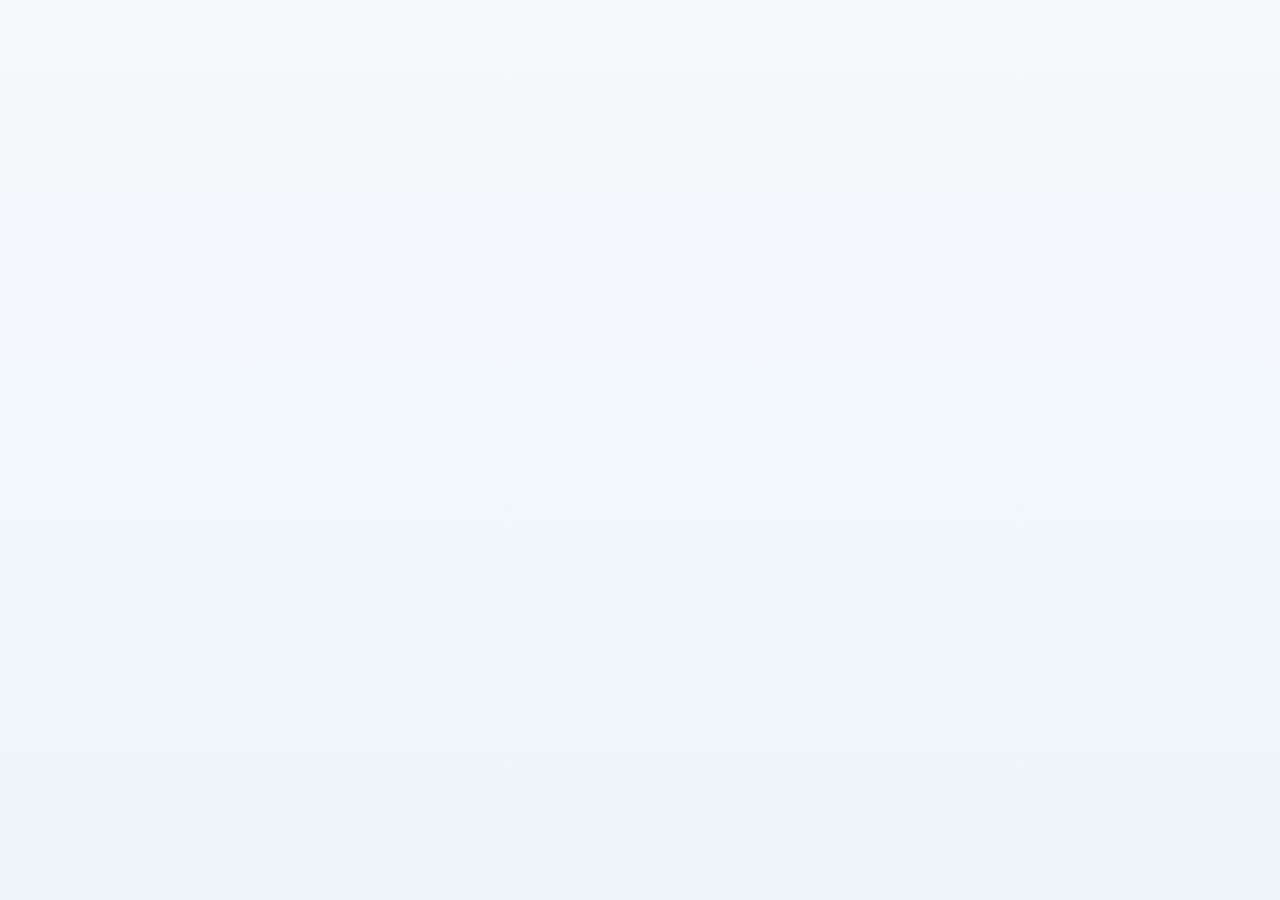
==== index.html @ 002656d1 "Create index.html" ====
<!doctype html>
<html lang="es">
<head>
<meta charset="utf-8" />
<meta name="viewport" content="width=device-width,initial-scale=1" />
<title>Malla Curricular Interactiva</title>
<style>
  :root{
    --bg:#f6f8fb;
    --card:#ffffff;
    --muted:#69707a;
    --accent:#7aa7c7;
    --accent-2:#a3d3e9;
    --success:#78c281;
    --danger:#f08b8b;
    --glass: rgba(255,255,255,0.6);
    --shadow: 0 6px 18px rgba(23,40,60,0.06);
    --radius:12px;
    font-family: "Inter", "Segoe UI", Roboto, Arial, sans-serif;
  }

  html,body{
    height:100%;
    margin:0;
    background: linear-gradient(180deg, var(--bg), #eef6fb 100%);
    color:#233;
  }

  header{
    padding:22px 28px;
    display:flex;
    gap:16px;
    align-items:center;
  }
  header h1{
    margin:0;
    font-size:20px;
    letter-spacing:0.2px;
    color:#123040;
  }
  header p{ margin:0; color:var(--muted); font-size:13px; }

  .controls{
    margin-left:auto;
    display:flex;
    gap:8px;
    align-items:center;
  }
  button.btn{
    background:var(--card);
    border:1px solid rgba(0,0,0,0.06);
    padding:8px 12px;
    border-radius:10px;
    cursor:pointer;
    box-shadow:var(--shadow);
    font-weight:600;
  }
  button.primary{
    background:linear-gradient(180deg,var(--accent),var(--accent-2));
    color:#063;
    border: none;
    box-shadow: 0 6px 20px rgba(122,167,199,0.16);
  }

  main{
    padding:16px 28px 48px 28px;
  }

  .grid{
    display:grid;
    grid-auto-flow:column;
    grid-auto-columns: minmax(230px, 1fr);
    gap:18px;
    align-items:start;
    overflow:auto;
    padding-bottom:24px;
  }

  .cycle{
    background: linear-gradient(180deg, rgba(255,255,255,0.8), var(--glass));
    border-radius:var(--radius);
    padding:14px;
    box-shadow:var(--shadow);
    min-width:230px;
  }
  .cycle h2{
    margin:0 0 10px 0;
    font-size:15px;
    color:#0e2b3a;
  }
  .cycle .subtitle{
    font-size:12px;
    color:var(--muted);
    margin-bottom:8px;
  }

  .course{
    background:var(--card);
    border-radius:10px;
    padding:10px;
    margin-bottom:10px;
    border:1px solid rgba(0,0,0,0.04);
    cursor:pointer;
    position:relative;
    transition: transform .12s ease, box-shadow .12s ease, opacity .12s ease;
  }
  .course:hover{ transform: translateY(-4px); box-shadow: 0 10px 22px rgba(16,40,60,0.06); }
  .course.approved{
    border:1px solid rgba(120,194,129,0.2);
    box-shadow: 0 8px 18px rgba(120,194,129,0.08);
    outline: 3px solid rgba(120,194,129,0.06);
  }

  .course .top{
    display:flex;
    justify-content:space-between;
    align-items:center;
  }
  .code{
    font-weight:700;
    font-size:13px;
    color:#0b3b4a;
  }
  .uv{
    font-weight:700;
    font-size:12px;
    color:var(--muted);
    background:rgba(11,59,74,0.04);
    padding:4px 7px;
    border-radius:8px;
  }

  .course .name{
    margin-top:8px;
    font-size:13px;
    color:#16323b;
  }
  .course .type{
    margin-top:6px;
    font-size:12px;
    color:var(--muted);
  }

  .overlay-block{
    position:absolute;
    inset:0;
    background: linear-gradient(180deg, rgba(255,255,255,0.6), rgba(255,255,255,0.8));
    border-radius:10px;
    display:flex;
    align-items:center;
    justify-content:center;
    gap:8px;
    font-size:12px;
    color:var(--muted);
    pointer-events:none;
  }

  /* tooltip */
  .tooltip{
    position:absolute;
    left:50%;
    transform:translateX(-50%);
    bottom:calc(100% + 8px);
    background:#0b2a33;
    color:white;
    padding:8px 10px;
    border-radius:8px;
    font-size:12px;
    white-space:nowrap;
    display:none;
    z-index:40;
    box-shadow: 0 8px 26px rgba(0,0,0,0.16);
  }
  .tooltip::after{
    content:"";
    position:absolute;
    left:50%;
    transform:translateX(-50%);
    top:100%;
    border-left:7px solid transparent;
    border-right:7px solid transparent;
    border-top:7px solid #0b2a33;
  }
  .course.blocked:hover .tooltip{ display:block; pointer-events:none; }

  .legend{
    display:flex;
    gap:12px;
    margin-top:10px;
    font-size:13px;
    color:var(--muted);
    align-items:center;
  }
  .leg-item{ display:flex; gap:8px; align-items:center; }
  .dot{ width:14px; height:14px; border-radius:6px; display:inline-block; }

  /* responsive */
  @media (max-width:900px){
    .grid{ grid-auto-columns:minmax(220px, 1fr); }
  }
  @media (max-width:640px){
    header{flex-direction:column; align-items:flex-start;
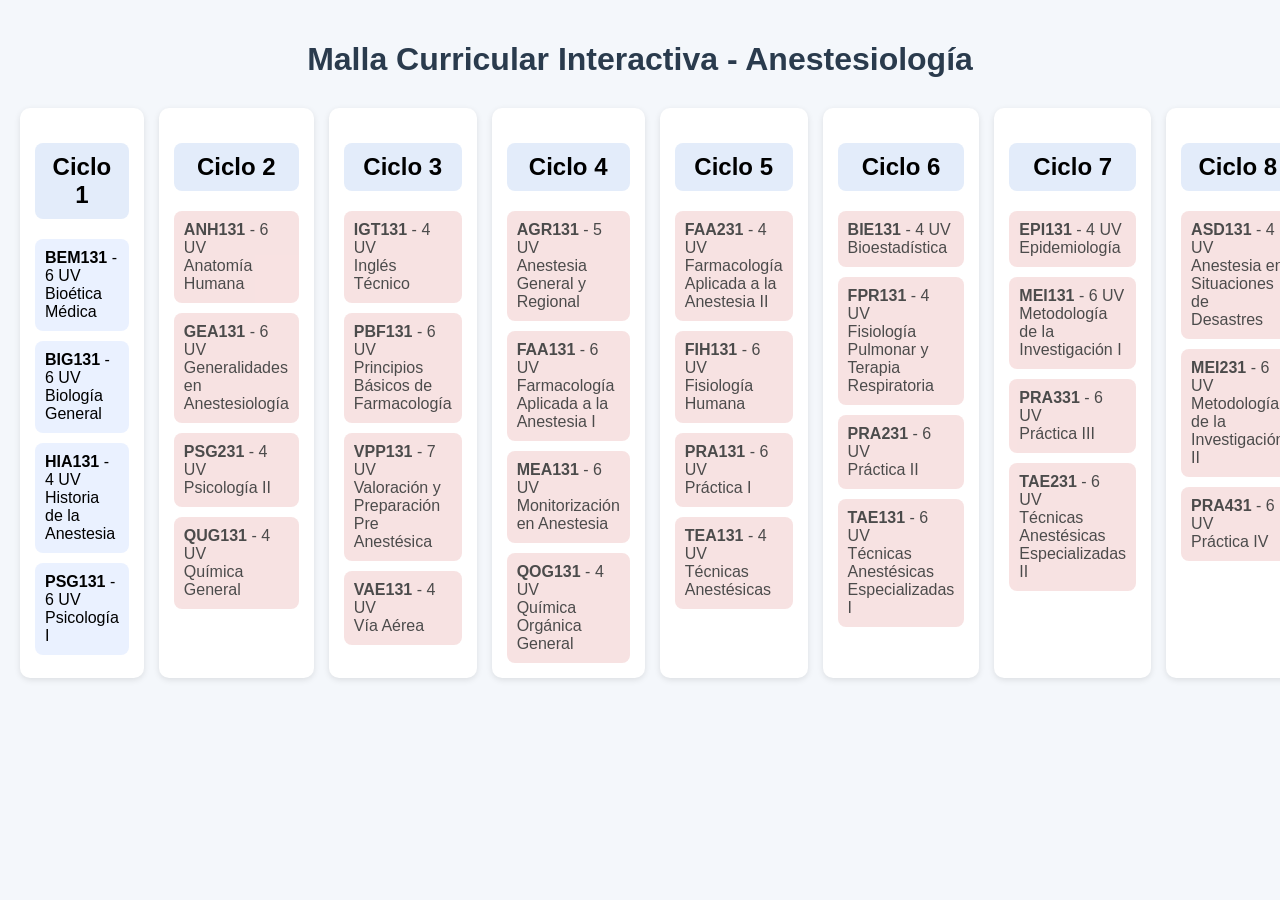
==== commit 235dbf27: "Update index.html" ====
--- a/index.html
+++ b/index.html
@@ -1,202 +1,200 @@
-<!doctype html>
+<!DOCTYPE html>
 <html lang="es">
 <head>
-<meta charset="utf-8" />
-<meta name="viewport" content="width=device-width,initial-scale=1" />
+<meta charset="UTF-8">
 <title>Malla Curricular Interactiva</title>
+
 <style>
-  :root{
-    --bg:#f6f8fb;
-    --card:#ffffff;
-    --muted:#69707a;
-    --accent:#7aa7c7;
-    --accent-2:#a3d3e9;
-    --success:#78c281;
-    --danger:#f08b8b;
-    --glass: rgba(255,255,255,0.6);
-    --shadow: 0 6px 18px rgba(23,40,60,0.06);
-    --radius:12px;
-    font-family: "Inter", "Segoe UI", Roboto, Arial, sans-serif;
-  }
-
-  html,body{
-    height:100%;
-    margin:0;
-    background: linear-gradient(180deg, var(--bg), #eef6fb 100%);
-    color:#233;
-  }
-
-  header{
-    padding:22px 28px;
-    display:flex;
-    gap:16px;
-    align-items:center;
-  }
-  header h1{
-    margin:0;
-    font-size:20px;
-    letter-spacing:0.2px;
-    color:#123040;
-  }
-  header p{ margin:0; color:var(--muted); font-size:13px; }
-
-  .controls{
-    margin-left:auto;
-    display:flex;
-    gap:8px;
-    align-items:center;
-  }
-  button.btn{
-    background:var(--card);
-    border:1px solid rgba(0,0,0,0.06);
-    padding:8px 12px;
-    border-radius:10px;
-    cursor:pointer;
-    box-shadow:var(--shadow);
-    font-weight:600;
-  }
-  button.primary{
-    background:linear-gradient(180deg,var(--accent),var(--accent-2));
-    color:#063;
-    border: none;
-    box-shadow: 0 6px 20px rgba(122,167,199,0.16);
-  }
-
-  main{
-    padding:16px 28px 48px 28px;
-  }
-
-  .grid{
-    display:grid;
-    grid-auto-flow:column;
-    grid-auto-columns: minmax(230px, 1fr);
-    gap:18px;
-    align-items:start;
-    overflow:auto;
-    padding-bottom:24px;
-  }
-
-  .cycle{
-    background: linear-gradient(180deg, rgba(255,255,255,0.8), var(--glass));
-    border-radius:var(--radius);
-    padding:14px;
-    box-shadow:var(--shadow);
-    min-width:230px;
-  }
-  .cycle h2{
-    margin:0 0 10px 0;
-    font-size:15px;
-    color:#0e2b3a;
-  }
-  .cycle .subtitle{
-    font-size:12px;
-    color:var(--muted);
-    margin-bottom:8px;
-  }
-
-  .course{
-    background:var(--card);
-    border-radius:10px;
-    padding:10px;
-    margin-bottom:10px;
-    border:1px solid rgba(0,0,0,0.04);
-    cursor:pointer;
-    position:relative;
-    transition: transform .12s ease, box-shadow .12s ease, opacity .12s ease;
-  }
-  .course:hover{ transform: translateY(-4px); box-shadow: 0 10px 22px rgba(16,40,60,0.06); }
-  .course.approved{
-    border:1px solid rgba(120,194,129,0.2);
-    box-shadow: 0 8px 18px rgba(120,194,129,0.08);
-    outline: 3px solid rgba(120,194,129,0.06);
-  }
-
-  .course .top{
-    display:flex;
-    justify-content:space-between;
-    align-items:center;
-  }
-  .code{
-    font-weight:700;
-    font-size:13px;
-    color:#0b3b4a;
-  }
-  .uv{
-    font-weight:700;
-    font-size:12px;
-    color:var(--muted);
-    background:rgba(11,59,74,0.04);
-    padding:4px 7px;
-    border-radius:8px;
-  }
-
-  .course .name{
-    margin-top:8px;
-    font-size:13px;
-    color:#16323b;
-  }
-  .course .type{
-    margin-top:6px;
-    font-size:12px;
-    color:var(--muted);
-  }
-
-  .overlay-block{
-    position:absolute;
-    inset:0;
-    background: linear-gradient(180deg, rgba(255,255,255,0.6), rgba(255,255,255,0.8));
-    border-radius:10px;
-    display:flex;
-    align-items:center;
-    justify-content:center;
-    gap:8px;
-    font-size:12px;
-    color:var(--muted);
-    pointer-events:none;
-  }
-
-  /* tooltip */
-  .tooltip{
-    position:absolute;
-    left:50%;
-    transform:translateX(-50%);
-    bottom:calc(100% + 8px);
-    background:#0b2a33;
-    color:white;
-    padding:8px 10px;
-    border-radius:8px;
-    font-size:12px;
-    white-space:nowrap;
-    display:none;
-    z-index:40;
-    box-shadow: 0 8px 26px rgba(0,0,0,0.16);
-  }
-  .tooltip::after{
-    content:"";
-    position:absolute;
-    left:50%;
-    transform:translateX(-50%);
-    top:100%;
-    border-left:7px solid transparent;
-    border-right:7px solid transparent;
-    border-top:7px solid #0b2a33;
-  }
-  .course.blocked:hover .tooltip{ display:block; pointer-events:none; }
-
-  .legend{
-    display:flex;
-    gap:12px;
-    margin-top:10px;
-    font-size:13px;
-    color:var(--muted);
-    align-items:center;
-  }
-  .leg-item{ display:flex; gap:8px; align-items:center; }
-  .dot{ width:14px; height:14px; border-radius:6px; display:inline-block; }
-
-  /* responsive */
-  @media (max-width:900px){
-    .grid{ grid-auto-columns:minmax(220px, 1fr); }
-  }
-  @media (max-width:640px){
-    header{flex-direction:column; align-items:flex-start;
+    body {
+        font-family: Arial, sans-serif;
+        background: #f4f7fb;
+        margin: 0;
+        padding: 20px;
+    }
+
+    h1 {
+        text-align: center;
+        margin-bottom: 30px;
+        color: #2a3b4d;
+    }
+
+    .grid {
+        display: grid;
+        grid-template-columns: repeat(10, 1fr);
+        gap: 15px;
+    }
+
+    .ciclo {
+        background: #ffffff;
+        padding: 15px;
+        border-radius: 10px;
+        box-shadow: 0 2px 6px rgba(0,0,0,0.1);
+    }
+
+    .ciclo h2 {
+        text-align: center;
+        background: #e3ecfa;
+        padding: 10px;
+        border-radius: 8px;
+    }
+
+    .materia {
+        background: #eaf1ff;
+        margin-top: 10px;
+        padding: 10px;
+        border-radius: 8px;
+        cursor: pointer;
+        transition: 0.3s;
+        position: relative;
+    }
+
+    .materia.aprobada {
+        background: #c8f7c5;
+        text-decoration: line-through;
+    }
+
+    .materia.bloqueada {
+        background: #f5d6d6;
+        cursor: not-allowed;
+        opacity: 0.7;
+    }
+
+    .tooltip {
+        visibility: hidden;
+        background: #333;
+        color: #fff;
+        padding: 6px;
+        border-radius: 5px;
+        font-size: 12px;
+        position: absolute;
+        top: -5px;
+        right: -5px;
+        z-index: 10;
+    }
+
+    .materia:hover .tooltip {
+        visibility: visible;
+    }
+</style>
+</head>
+
+<body>
+
+<h1>Malla Curricular Interactiva - Anestesiología</h1>
+
+<div class="grid" id="grid"></div>
+
+<script>
+const materias = {
+    // CICLO 1
+    "BEM131": { nombre: "Bioética Médica", uv: 6, ciclo: 1, req: [] },
+    "BIG131": { nombre: "Biología General", uv: 6, ciclo: 1, req: [] },
+    "HIA131": { nombre: "Historia de la Anestesia", uv: 4, ciclo: 1, req: [] },
+    "PSG131": { nombre: "Psicología I", uv: 6, ciclo: 1, req: [] },
+
+    // CICLO 2
+    "ANH131": { nombre: "Anatomía Humana", uv: 6, ciclo: 2, req: ["BIG131"] },
+    "GEA131": { nombre: "Generalidades en Anestesiología", uv: 6, ciclo: 2, req: ["HIA131"] },
+    "PSG231": { nombre: "Psicología II", uv: 4, ciclo: 2, req: ["PSG131"] },
+    "QUG131": { nombre: "Química General", uv: 4, ciclo: 2, req: ["BIG131"] },
+
+    // CICLO 3
+    "IGT131": { nombre: "Inglés Técnico", uv: 4, ciclo: 3, req: ["BEM131"] },
+    "PBF131": { nombre: "Principios Básicos de Farmacología", uv: 6, ciclo: 3, req: ["GEA131"] },
+    "VPP131": { nombre: "Valoración y Preparación Pre Anestésica", uv: 7, ciclo: 3, req: ["HIA131"] },
+    "VAE131": { nombre: "Vía Aérea", uv: 4, ciclo: 3, req: ["ANH131"] },
+
+    // CICLO 4
+    "AGR131": { nombre: "Anestesia General y Regional", uv: 5, ciclo: 4, req: ["VPP131"] },
+    "FAA131": { nombre: "Farmacología Aplicada a la Anestesia I", uv: 6, ciclo: 4, req: ["PBF131"] },
+    "MEA131": { nombre: "Monitorización en Anestesia", uv: 6, ciclo: 4, req: ["GEA131"] },
+    "QOG131": { nombre: "Química Orgánica General", uv: 4, ciclo: 4, req: ["QUG131"] },
+
+    // CICLO 5
+    "FAA231": { nombre: "Farmacología Aplicada a la Anestesia II", uv: 4, ciclo: 5, req: ["FAA131"] },
+    "FIH131": { nombre: "Fisiología Humana", uv: 6, ciclo: 5, req: ["FAA131"] },
+    "PRA131": { nombre: "Práctica I", uv: 6, ciclo: 5, req: ["AGR131"] },
+    "TEA131": { nombre: "Técnicas Anestésicas", uv: 4, ciclo: 5, req: ["AGR131"] },
+
+    // CICLO 6
+    "BIE131": { nombre: "Bioestadística", uv: 4, ciclo: 6, req: ["QUG131"] },
+    "FPR131": { nombre: "Fisiología Pulmonar y Terapia Respiratoria", uv: 4, ciclo: 6, req: ["FIH131"] },
+    "PRA231": { nombre: "Práctica II", uv: 6, ciclo: 6, req: ["PRA131"] },
+    "TAE131": { nombre: "Técnicas Anestésicas Especializadas I", uv: 6, ciclo: 6, req: ["TEA131"] },
+
+    // CICLO 7
+    "EPI131": { nombre: "Epidemiología", uv: 4, ciclo: 7, req: ["QOG131"] },
+    "MEI131": { nombre: "Metodología de la Investigación I", uv: 6, ciclo: 7, req: ["BEM131"] },
+    "PRA331": { nombre: "Práctica III", uv: 6, ciclo: 7, req: ["PRA231"] },
+    "TAE231": { nombre: "Técnicas Anestésicas Especializadas II", uv: 6, ciclo: 7, req: ["TAE131"] },
+
+    // CICLO 8
+    "ASD131": { nombre: "Anestesia en Situaciones de Desastres", uv: 4, ciclo: 8, req: ["TAE231"] },
+    "MEI231": { nombre: "Metodología de la Investigación II", uv: 6, ciclo: 8, req: ["MEI131"] },
+    "PRA431": { nombre: "Práctica IV", uv: 6, ciclo: 8, req: ["PRA331"] },
+
+    // CICLO 9
+    "APU131": { nombre: "Anestesia en UCI", uv: 4, ciclo: 9, req: ["MEA131"] },
+    "AEC131": { nombre: "Anestesia y Enfermedades Coexistentes I", uv: 4, ciclo: 9, req: ["TAE231"] },
+    "NSA131": { nombre: "Normativas de Salud Aplicadas", uv: 4, ciclo: 9, req: ["GEA131"] },
+
+    // CICLO 10
+    "AEC231": { nombre: "Enfermedades Coexistentes II", uv: 4, ciclo: 10, req: ["AEC131"] },
+    "DOS131": { nombre: "Desarrollo y Defensa de Seminario", uv: 4, ciclo: 10, req: ["MEI231"] },
+    "REA131": { nombre: "Redacción de Textos Académicos", uv: 4, ciclo: 10, req: ["MEI131", "MEI231"] }
+};
+
+let aprobadas = JSON.parse(localStorage.getItem("aprobadas")) || [];
+
+function render() {
+    const grid = document.getElementById("grid");
+    grid.innerHTML = "";
+
+    for (let c = 1; c <= 10; c++) {
+        const col = document.createElement("div");
+        col.className = "ciclo";
+        col.innerHTML = `<h2>Ciclo ${c}</h2>`;
+
+        Object.entries(materias).forEach(([codigo, data]) => {
+            if (data.ciclo === c) {
+                const mat = document.createElement("div");
+                mat.className = "materia";
+
+                let reqNoCumplidos = data.req.filter(r => !aprobadas.includes(r));
+
+                if (reqNoCumplidos.length > 0) {
+                    mat.classList.add("bloqueada");
+                    mat.innerHTML = `
+                        <strong>${codigo}</strong> - ${data.uv} UV<br>${data.nombre}
+                        <span class="tooltip">Requiere: ${reqNoCumplidos.join(", ")}</span>
+                    `;
+                } else {
+                    if (aprobadas.includes(codigo)) mat.classList.add("aprobada");
+
+                    mat.innerHTML = `<strong>${codigo}</strong> - ${data.uv} UV<br>${data.nombre}`;
+
+                    mat.addEventListener("click", () => {
+                        if (aprobadas.includes(codigo)) {
+                            aprobadas = aprobadas.filter(x => x !== codigo);
+                        } else {
+                            aprobadas.push(codigo);
+                        }
+                        localStorage.setItem("aprobadas", JSON.stringify(aprobadas));
+                        render();
+                    });
+                }
+
+                col.appendChild(mat);
+            }
+        });
+
+        grid.appendChild(col);
+    }
+}
+
+render();
+</script>
+
+</body>
+</html>
+
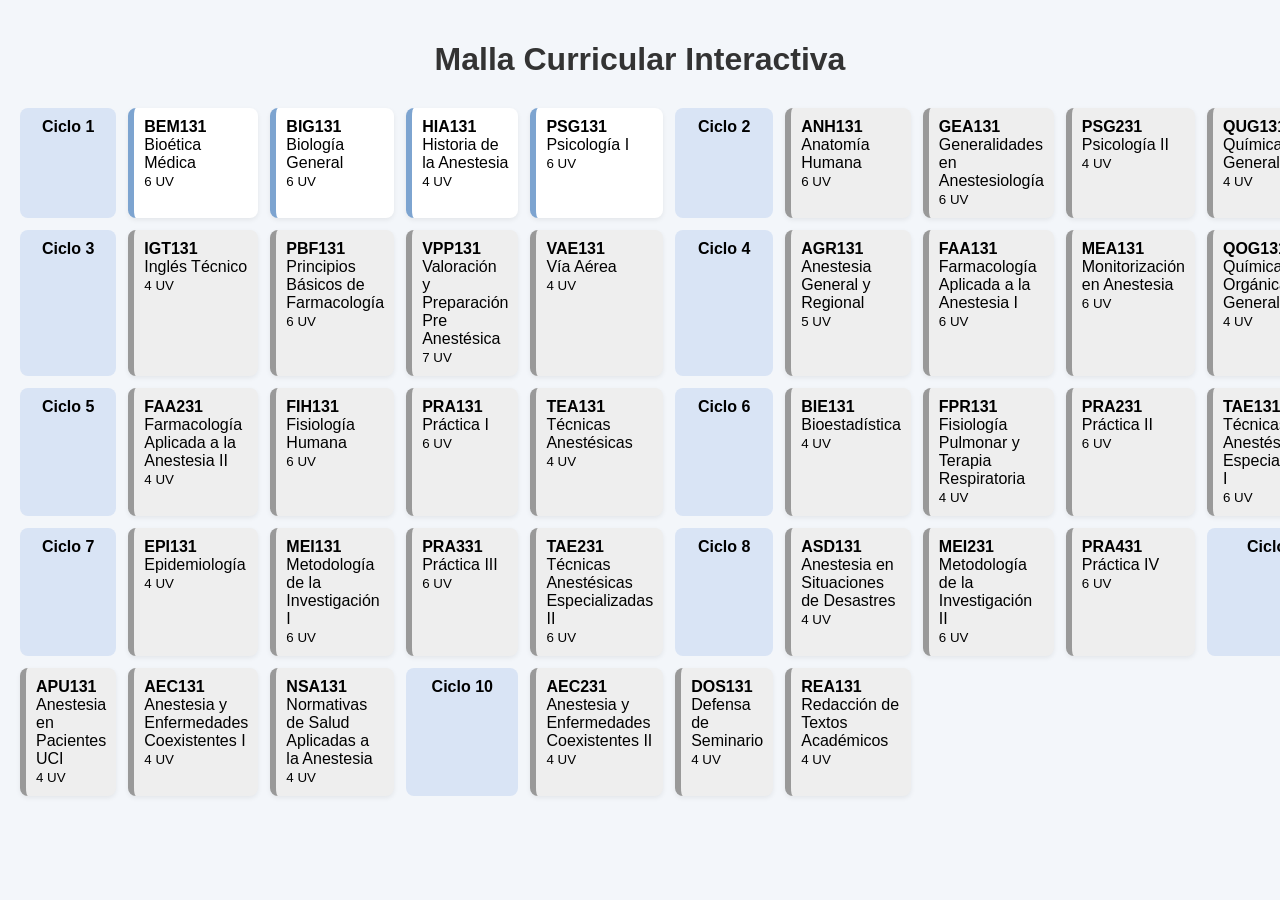
==== commit 81bfcf84: "Update index.html" ====
--- a/index.html
+++ b/index.html
@@ -3,196 +3,203 @@
 <head>
 <meta charset="UTF-8">
 <title>Malla Curricular Interactiva</title>
-
 <style>
     body {
         font-family: Arial, sans-serif;
-        background: #f4f7fb;
+        background: #f3f6fa;
         margin: 0;
         padding: 20px;
     }
-
     h1 {
         text-align: center;
+        color: #333;
         margin-bottom: 30px;
-        color: #2a3b4d;
-    }
-
+    }
     .grid {
         display: grid;
         grid-template-columns: repeat(10, 1fr);
-        gap: 15px;
-    }
-
-    .ciclo {
-        background: #ffffff;
-        padding: 15px;
-        border-radius: 10px;
-        box-shadow: 0 2px 6px rgba(0,0,0,0.1);
-    }
-
-    .ciclo h2 {
-        text-align: center;
-        background: #e3ecfa;
+        gap: 12px;
+    }
+    .ciclo-title {
+        font-weight: bold;
+        background: #d9e4f5;
         padding: 10px;
         border-radius: 8px;
-    }
-
+        text-align: center;
+        grid-column: span 1;
+    }
     .materia {
-        background: #eaf1ff;
-        margin-top: 10px;
+        background: #ffffff;
         padding: 10px;
         border-radius: 8px;
+        box-shadow: 0 2px 5px #0001;
         cursor: pointer;
-        transition: 0.3s;
+        border-left: 6px solid #7da4d0;
+        transition: 0.2s;
         position: relative;
     }
-
-    .materia.aprobada {
-        background: #c8f7c5;
+    .materia.completed {
+        background: #c7ffd4;
+        border-left-color: #28a745;
         text-decoration: line-through;
     }
-
-    .materia.bloqueada {
-        background: #f5d6d6;
+    .materia.locked {
+        background: #eee;
+        border-left-color: #999;
         cursor: not-allowed;
-        opacity: 0.7;
-    }
-
+    }
     .tooltip {
         visibility: hidden;
         background: #333;
         color: #fff;
-        padding: 6px;
+        padding: 5px 8px;
         border-radius: 5px;
         font-size: 12px;
         position: absolute;
         top: -5px;
-        right: -5px;
-        z-index: 10;
-    }
-
-    .materia:hover .tooltip {
+        left: 105%;
+        white-space: nowrap;
+    }
+    .materia.locked:hover .tooltip {
         visibility: visible;
     }
 </style>
 </head>
-
 <body>
 
-<h1>Malla Curricular Interactiva - Anestesiología</h1>
+<h1>Malla Curricular Interactiva</h1>
 
 <div class="grid" id="grid"></div>
 
 <script>
-const materias = {
+const materias = [
     // CICLO 1
-    "BEM131": { nombre: "Bioética Médica", uv: 6, ciclo: 1, req: [] },
-    "BIG131": { nombre: "Biología General", uv: 6, ciclo: 1, req: [] },
-    "HIA131": { nombre: "Historia de la Anestesia", uv: 4, ciclo: 1, req: [] },
-    "PSG131": { nombre: "Psicología I", uv: 6, ciclo: 1, req: [] },
+    { codigo: "BEM131", nombre: "Bioética Médica", uv: 6, ciclo: 1, req: [] },
+    { codigo: "BIG131", nombre: "Biología General", uv: 6, ciclo: 1, req: [] },
+    { codigo: "HIA131", nombre: "Historia de la Anestesia", uv: 4, ciclo: 1, req: [] },
+    { codigo: "PSG131", nombre: "Psicología I", uv: 6, ciclo: 1, req: [] },
 
     // CICLO 2
-    "ANH131": { nombre: "Anatomía Humana", uv: 6, ciclo: 2, req: ["BIG131"] },
-    "GEA131": { nombre: "Generalidades en Anestesiología", uv: 6, ciclo: 2, req: ["HIA131"] },
-    "PSG231": { nombre: "Psicología II", uv: 4, ciclo: 2, req: ["PSG131"] },
-    "QUG131": { nombre: "Química General", uv: 4, ciclo: 2, req: ["BIG131"] },
+    { codigo: "ANH131", nombre: "Anatomía Humana", uv: 6, ciclo: 2, req: ["BIG131"] },
+    { codigo: "GEA131", nombre: "Generalidades en Anestesiología", uv: 6, ciclo: 2, req: ["HIA131"] },
+    { codigo: "PSG231", nombre: "Psicología II", uv: 4, ciclo: 2, req: ["PSG131"] },
+    { codigo: "QUG131", nombre: "Química General", uv: 4, ciclo: 2, req: ["BIG131"] },
 
     // CICLO 3
-    "IGT131": { nombre: "Inglés Técnico", uv: 4, ciclo: 3, req: ["BEM131"] },
-    "PBF131": { nombre: "Principios Básicos de Farmacología", uv: 6, ciclo: 3, req: ["GEA131"] },
-    "VPP131": { nombre: "Valoración y Preparación Pre Anestésica", uv: 7, ciclo: 3, req: ["HIA131"] },
-    "VAE131": { nombre: "Vía Aérea", uv: 4, ciclo: 3, req: ["ANH131"] },
+    { codigo: "IGT131", nombre: "Inglés Técnico", uv: 4, ciclo: 3, req: ["BEM131"] },
+    { codigo: "PBF131", nombre: "Principios Básicos de Farmacología", uv: 6, ciclo: 3, req: ["GEA131"] },
+    { codigo: "VPP131", nombre: "Valoración y Preparación Pre Anestésica", uv: 7, ciclo: 3, req: ["HIA131"] },
+    { codigo: "VAE131", nombre: "Vía Aérea", uv: 4, ciclo: 3, req: ["ANH131"] },
 
     // CICLO 4
-    "AGR131": { nombre: "Anestesia General y Regional", uv: 5, ciclo: 4, req: ["VPP131"] },
-    "FAA131": { nombre: "Farmacología Aplicada a la Anestesia I", uv: 6, ciclo: 4, req: ["PBF131"] },
-    "MEA131": { nombre: "Monitorización en Anestesia", uv: 6, ciclo: 4, req: ["GEA131"] },
-    "QOG131": { nombre: "Química Orgánica General", uv: 4, ciclo: 4, req: ["QUG131"] },
+    { codigo: "AGR131", nombre: "Anestesia General y Regional", uv: 5, ciclo: 4, req: ["VPP131"] },
+    { codigo: "FAA131", nombre: "Farmacología Aplicada a la Anestesia I", uv: 6, ciclo: 4, req: ["PBF131"] },
+    { codigo: "MEA131", nombre: "Monitorización en Anestesia", uv: 6, ciclo: 4, req: ["GEA131"] },
+    { codigo: "QOG131", nombre: "Química Orgánica General", uv: 4, ciclo: 4, req: ["QUG131"] },
 
     // CICLO 5
-    "FAA231": { nombre: "Farmacología Aplicada a la Anestesia II", uv: 4, ciclo: 5, req: ["FAA131"] },
-    "FIH131": { nombre: "Fisiología Humana", uv: 6, ciclo: 5, req: ["FAA131"] },
-    "PRA131": { nombre: "Práctica I", uv: 6, ciclo: 5, req: ["AGR131"] },
-    "TEA131": { nombre: "Técnicas Anestésicas", uv: 4, ciclo: 5, req: ["AGR131"] },
+    { codigo: "FAA231", nombre: "Farmacología Aplicada a la Anestesia II", uv: 4, ciclo: 5, req: ["FAA131"] },
+    { codigo: "FIH131", nombre: "Fisiología Humana", uv: 6, ciclo: 5, req: ["FAA131"] },
+    { codigo: "PRA131", nombre: "Práctica I", uv: 6, ciclo: 5, req: ["AGR131"] },
+    { codigo: "TEA131", nombre: "Técnicas Anestésicas", uv: 4, ciclo: 5, req: ["AGR131"] },
 
     // CICLO 6
-    "BIE131": { nombre: "Bioestadística", uv: 4, ciclo: 6, req: ["QUG131"] },
-    "FPR131": { nombre: "Fisiología Pulmonar y Terapia Respiratoria", uv: 4, ciclo: 6, req: ["FIH131"] },
-    "PRA231": { nombre: "Práctica II", uv: 6, ciclo: 6, req: ["PRA131"] },
-    "TAE131": { nombre: "Técnicas Anestésicas Especializadas I", uv: 6, ciclo: 6, req: ["TEA131"] },
+    { codigo: "BIE131", nombre: "Bioestadística", uv: 4, ciclo: 6, req: ["QUG131"] },
+    { codigo: "FPR131", nombre: "Fisiología Pulmonar y Terapia Respiratoria", uv: 4, ciclo: 6, req: ["FIH131"] },
+    { codigo: "PRA231", nombre: "Práctica II", uv: 6, ciclo: 6, req: ["PRA131"] },
+    { codigo: "TAE131", nombre: "Técnicas Anestésicas Especializadas I", uv: 6, ciclo: 6, req: ["TEA131"] },
 
     // CICLO 7
-    "EPI131": { nombre: "Epidemiología", uv: 4, ciclo: 7, req: ["QOG131"] },
-    "MEI131": { nombre: "Metodología de la Investigación I", uv: 6, ciclo: 7, req: ["BEM131"] },
-    "PRA331": { nombre: "Práctica III", uv: 6, ciclo: 7, req: ["PRA231"] },
-    "TAE231": { nombre: "Técnicas Anestésicas Especializadas II", uv: 6, ciclo: 7, req: ["TAE131"] },
+    { codigo: "EPI131", nombre: "Epidemiología", uv: 4, ciclo: 7, req: ["QOG131"] },
+    { codigo: "MEI131", nombre: "Metodología de la Investigación I", uv: 6, ciclo: 7, req: ["BEM131"] },
+    { codigo: "PRA331", nombre: "Práctica III", uv: 6, ciclo: 7, req: ["PRA231"] },
+    { codigo: "TAE231", nombre: "Técnicas Anestésicas Especializadas II", uv: 6, ciclo: 7, req: ["TAE131"] },
 
     // CICLO 8
-    "ASD131": { nombre: "Anestesia en Situaciones de Desastres", uv: 4, ciclo: 8, req: ["TAE231"] },
-    "MEI231": { nombre: "Metodología de la Investigación II", uv: 6, ciclo: 8, req: ["MEI131"] },
-    "PRA431": { nombre: "Práctica IV", uv: 6, ciclo: 8, req: ["PRA331"] },
+    { codigo: "ASD131", nombre: "Anestesia en Situaciones de Desastres", uv: 4, ciclo: 8, req: ["TAE231"] },
+    { codigo: "MEI231", nombre: "Metodología de la Investigación II", uv: 6, ciclo: 8, req: ["MEI131"] },
+    { codigo: "PRA431", nombre: "Práctica IV", uv: 6, ciclo: 8, req: ["PRA331"] },
 
     // CICLO 9
-    "APU131": { nombre: "Anestesia en UCI", uv: 4, ciclo: 9, req: ["MEA131"] },
-    "AEC131": { nombre: "Anestesia y Enfermedades Coexistentes I", uv: 4, ciclo: 9, req: ["TAE231"] },
-    "NSA131": { nombre: "Normativas de Salud Aplicadas", uv: 4, ciclo: 9, req: ["GEA131"] },
+    { codigo: "APU131", nombre: "Anestesia en Pacientes UCI", uv: 4, ciclo: 9, req: ["MEA131"] },
+    { codigo: "AEC131", nombre: "Anestesia y Enfermedades Coexistentes I", uv: 4, ciclo: 9, req: ["TAE231"] },
+    { codigo: "NSA131", nombre: "Normativas de Salud Aplicadas a la Anestesia", uv: 4, ciclo: 9, req: ["GEA131"] },
 
     // CICLO 10
-    "AEC231": { nombre: "Enfermedades Coexistentes II", uv: 4, ciclo: 10, req: ["AEC131"] },
-    "DOS131": { nombre: "Desarrollo y Defensa de Seminario", uv: 4, ciclo: 10, req: ["MEI231"] },
-    "REA131": { nombre: "Redacción de Textos Académicos", uv: 4, ciclo: 10, req: ["MEI131", "MEI231"] }
-};
-
-let aprobadas = JSON.parse(localStorage.getItem("aprobadas")) || [];
-
-function render() {
+    { codigo: "AEC231", nombre: "Anestesia y Enfermedades Coexistentes II", uv: 4, ciclo: 10, req: ["AEC131"] },
+    { codigo: "DOS131", nombre: "Defensa de Seminario", uv: 4, ciclo: 10, req: ["MEI231"] },
+    { codigo: "REA131", nombre: "Redacción de Textos Académicos", uv: 4, ciclo: 10, req: ["MEI131", "MEI231"] }
+];
+
+// ------ GENERAR MALLA ------
+function generar() {
     const grid = document.getElementById("grid");
-    grid.innerHTML = "";
 
     for (let c = 1; c <= 10; c++) {
-        const col = document.createElement("div");
-        col.className = "ciclo";
-        col.innerHTML = `<h2>Ciclo ${c}</h2>`;
-
-        Object.entries(materias).forEach(([codigo, data]) => {
-            if (data.ciclo === c) {
-                const mat = document.createElement("div");
-                mat.className = "materia";
-
-                let reqNoCumplidos = data.req.filter(r => !aprobadas.includes(r));
-
-                if (reqNoCumplidos.length > 0) {
-                    mat.classList.add("bloqueada");
-                    mat.innerHTML = `
-                        <strong>${codigo}</strong> - ${data.uv} UV<br>${data.nombre}
-                        <span class="tooltip">Requiere: ${reqNoCumplidos.join(", ")}</span>
-                    `;
-                } else {
-                    if (aprobadas.includes(codigo)) mat.classList.add("aprobada");
-
-                    mat.innerHTML = `<strong>${codigo}</strong> - ${data.uv} UV<br>${data.nombre}`;
-
-                    mat.addEventListener("click", () => {
-                        if (aprobadas.includes(codigo)) {
-                            aprobadas = aprobadas.filter(x => x !== codigo);
-                        } else {
-                            aprobadas.push(codigo);
-                        }
-                        localStorage.setItem("aprobadas", JSON.stringify(aprobadas));
-                        render();
-                    });
-                }
-
-                col.appendChild(mat);
-            }
+        const t = document.createElement("div");
+        t.className = "ciclo-title";
+        t.innerText = "Ciclo " + c;
+        grid.appendChild(t);
+
+        materias.filter(m => m.ciclo === c).forEach(m => {
+            const div = document.createElement("div");
+            div.className = "materia";
+            div.id = m.codigo;
+
+            div.innerHTML = `
+                <strong>${m.codigo}</strong><br>
+                ${m.nombre}<br>
+                <small>${m.uv} UV</small>
+                <div class="tooltip"></div>
+            `;
+
+            div.addEventListener("click", () => toggleMateria(m.codigo));
+            grid.appendChild(div);
         });
-
-        grid.appendChild(col);
-    }
+    }
+
+    actualizarEstado();
 }
 
-render();
+// ------ ACTUALIZAR ESTADO ------
+function actualizarEstado() {
+    const aprobadas = JSON.parse(localStorage.getItem("aprobadas") || "[]");
+
+    materias.forEach(m => {
+        const div = document.getElementById(m.codigo);
+        div.classList.remove("completed", "locked");
+
+        const faltantes = m.req.filter(r => !aprobadas.includes(r));
+
+        if (faltantes.length === 0) {
+            div.querySelector(".tooltip").innerText = "";
+            if (aprobadas.includes(m.codigo)) div.classList.add("completed");
+        } else {
+            div.classList.add("locked");
+            div.querySelector(".tooltip").innerText = "Falta: " + faltantes.join(", ");
+        }
+    });
+}
+
+// ------ MARCAR / DESMARCAR ------
+function toggleMateria(codigo) {
+    const aprobadas = JSON.parse(localStorage.getItem("aprobadas") || "[]");
+    const materia = materias.find(m => m.codigo === codigo);
+
+    const faltantes = materia.req.filter(r => !aprobadas.includes(r));
+    if (faltantes.length > 0) return; // Bloqueada
+
+    if (aprobadas.includes(codigo)) {
+        aprobadas.splice(aprobadas.indexOf(codigo), 1);
+    } else {
+        aprobadas.push(codigo);
+    }
+
+    localStorage.setItem("aprobadas", JSON.stringify(aprobadas));
+    actualizarEstado();
+}
+
+generar();
 </script>
 
 </body>
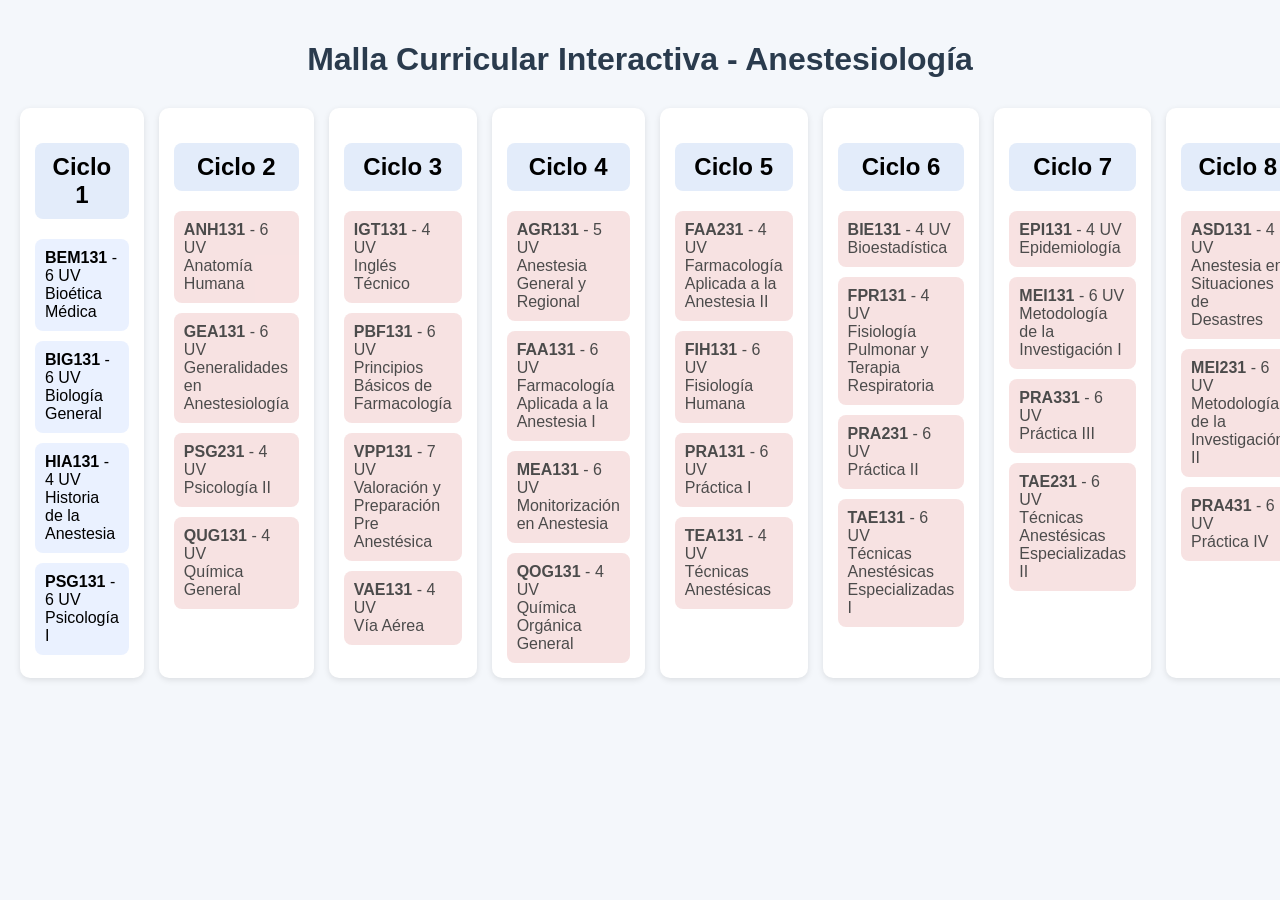
==== commit 2b750725: "Update index.html" ====
--- a/index.html
+++ b/index.html
@@ -3,203 +3,196 @@
 <head>
 <meta charset="UTF-8">
 <title>Malla Curricular Interactiva</title>
+
 <style>
     body {
         font-family: Arial, sans-serif;
-        background: #f3f6fa;
+        background: #f4f7fb;
         margin: 0;
         padding: 20px;
     }
+
     h1 {
         text-align: center;
-        color: #333;
         margin-bottom: 30px;
-    }
+        color: #2a3b4d;
+    }
+
     .grid {
         display: grid;
         grid-template-columns: repeat(10, 1fr);
-        gap: 12px;
-    }
-    .ciclo-title {
-        font-weight: bold;
-        background: #d9e4f5;
+        gap: 15px;
+    }
+
+    .ciclo {
+        background: #ffffff;
+        padding: 15px;
+        border-radius: 10px;
+        box-shadow: 0 2px 6px rgba(0,0,0,0.1);
+    }
+
+    .ciclo h2 {
+        text-align: center;
+        background: #e3ecfa;
         padding: 10px;
         border-radius: 8px;
-        text-align: center;
-        grid-column: span 1;
-    }
+    }
+
     .materia {
-        background: #ffffff;
+        background: #eaf1ff;
+        margin-top: 10px;
         padding: 10px;
         border-radius: 8px;
-        box-shadow: 0 2px 5px #0001;
         cursor: pointer;
-        border-left: 6px solid #7da4d0;
-        transition: 0.2s;
+        transition: 0.3s;
         position: relative;
     }
-    .materia.completed {
-        background: #c7ffd4;
-        border-left-color: #28a745;
+
+    .materia.aprobada {
+        background: #c8f7c5;
         text-decoration: line-through;
     }
-    .materia.locked {
-        background: #eee;
-        border-left-color: #999;
+
+    .materia.bloqueada {
+        background: #f5d6d6;
         cursor: not-allowed;
-    }
+        opacity: 0.7;
+    }
+
     .tooltip {
         visibility: hidden;
         background: #333;
         color: #fff;
-        padding: 5px 8px;
+        padding: 6px;
         border-radius: 5px;
         font-size: 12px;
         position: absolute;
         top: -5px;
-        left: 105%;
-        white-space: nowrap;
-    }
-    .materia.locked:hover .tooltip {
+        right: -5px;
+        z-index: 10;
+    }
+
+    .materia:hover .tooltip {
         visibility: visible;
     }
 </style>
 </head>
+
 <body>
 
-<h1>Malla Curricular Interactiva</h1>
+<h1>Malla Curricular Interactiva - Anestesiología</h1>
 
 <div class="grid" id="grid"></div>
 
 <script>
-const materias = [
+const materias = {
     // CICLO 1
-    { codigo: "BEM131", nombre: "Bioética Médica", uv: 6, ciclo: 1, req: [] },
-    { codigo: "BIG131", nombre: "Biología General", uv: 6, ciclo: 1, req: [] },
-    { codigo: "HIA131", nombre: "Historia de la Anestesia", uv: 4, ciclo: 1, req: [] },
-    { codigo: "PSG131", nombre: "Psicología I", uv: 6, ciclo: 1, req: [] },
+    "BEM131": { nombre: "Bioética Médica", uv: 6, ciclo: 1, req: [] },
+    "BIG131": { nombre: "Biología General", uv: 6, ciclo: 1, req: [] },
+    "HIA131": { nombre: "Historia de la Anestesia", uv: 4, ciclo: 1, req: [] },
+    "PSG131": { nombre: "Psicología I", uv: 6, ciclo: 1, req: [] },
 
     // CICLO 2
-    { codigo: "ANH131", nombre: "Anatomía Humana", uv: 6, ciclo: 2, req: ["BIG131"] },
-    { codigo: "GEA131", nombre: "Generalidades en Anestesiología", uv: 6, ciclo: 2, req: ["HIA131"] },
-    { codigo: "PSG231", nombre: "Psicología II", uv: 4, ciclo: 2, req: ["PSG131"] },
-    { codigo: "QUG131", nombre: "Química General", uv: 4, ciclo: 2, req: ["BIG131"] },
+    "ANH131": { nombre: "Anatomía Humana", uv: 6, ciclo: 2, req: ["BIG131"] },
+    "GEA131": { nombre: "Generalidades en Anestesiología", uv: 6, ciclo: 2, req: ["HIA131"] },
+    "PSG231": { nombre: "Psicología II", uv: 4, ciclo: 2, req: ["PSG131"] },
+    "QUG131": { nombre: "Química General", uv: 4, ciclo: 2, req: ["BIG131"] },
 
     // CICLO 3
-    { codigo: "IGT131", nombre: "Inglés Técnico", uv: 4, ciclo: 3, req: ["BEM131"] },
-    { codigo: "PBF131", nombre: "Principios Básicos de Farmacología", uv: 6, ciclo: 3, req: ["GEA131"] },
-    { codigo: "VPP131", nombre: "Valoración y Preparación Pre Anestésica", uv: 7, ciclo: 3, req: ["HIA131"] },
-    { codigo: "VAE131", nombre: "Vía Aérea", uv: 4, ciclo: 3, req: ["ANH131"] },
+    "IGT131": { nombre: "Inglés Técnico", uv: 4, ciclo: 3, req: ["BEM131"] },
+    "PBF131": { nombre: "Principios Básicos de Farmacología", uv: 6, ciclo: 3, req: ["GEA131"] },
+    "VPP131": { nombre: "Valoración y Preparación Pre Anestésica", uv: 7, ciclo: 3, req: ["HIA131"] },
+    "VAE131": { nombre: "Vía Aérea", uv: 4, ciclo: 3, req: ["ANH131"] },
 
     // CICLO 4
-    { codigo: "AGR131", nombre: "Anestesia General y Regional", uv: 5, ciclo: 4, req: ["VPP131"] },
-    { codigo: "FAA131", nombre: "Farmacología Aplicada a la Anestesia I", uv: 6, ciclo: 4, req: ["PBF131"] },
-    { codigo: "MEA131", nombre: "Monitorización en Anestesia", uv: 6, ciclo: 4, req: ["GEA131"] },
-    { codigo: "QOG131", nombre: "Química Orgánica General", uv: 4, ciclo: 4, req: ["QUG131"] },
+    "AGR131": { nombre: "Anestesia General y Regional", uv: 5, ciclo: 4, req: ["VPP131"] },
+    "FAA131": { nombre: "Farmacología Aplicada a la Anestesia I", uv: 6, ciclo: 4, req: ["PBF131"] },
+    "MEA131": { nombre: "Monitorización en Anestesia", uv: 6, ciclo: 4, req: ["GEA131"] },
+    "QOG131": { nombre: "Química Orgánica General", uv: 4, ciclo: 4, req: ["QUG131"] },
 
     // CICLO 5
-    { codigo: "FAA231", nombre: "Farmacología Aplicada a la Anestesia II", uv: 4, ciclo: 5, req: ["FAA131"] },
-    { codigo: "FIH131", nombre: "Fisiología Humana", uv: 6, ciclo: 5, req: ["FAA131"] },
-    { codigo: "PRA131", nombre: "Práctica I", uv: 6, ciclo: 5, req: ["AGR131"] },
-    { codigo: "TEA131", nombre: "Técnicas Anestésicas", uv: 4, ciclo: 5, req: ["AGR131"] },
+    "FAA231": { nombre: "Farmacología Aplicada a la Anestesia II", uv: 4, ciclo: 5, req: ["FAA131"] },
+    "FIH131": { nombre: "Fisiología Humana", uv: 6, ciclo: 5, req: ["FAA131"] },
+    "PRA131": { nombre: "Práctica I", uv: 6, ciclo: 5, req: ["AGR131"] },
+    "TEA131": { nombre: "Técnicas Anestésicas", uv: 4, ciclo: 5, req: ["AGR131"] },
 
     // CICLO 6
-    { codigo: "BIE131", nombre: "Bioestadística", uv: 4, ciclo: 6, req: ["QUG131"] },
-    { codigo: "FPR131", nombre: "Fisiología Pulmonar y Terapia Respiratoria", uv: 4, ciclo: 6, req: ["FIH131"] },
-    { codigo: "PRA231", nombre: "Práctica II", uv: 6, ciclo: 6, req: ["PRA131"] },
-    { codigo: "TAE131", nombre: "Técnicas Anestésicas Especializadas I", uv: 6, ciclo: 6, req: ["TEA131"] },
+    "BIE131": { nombre: "Bioestadística", uv: 4, ciclo: 6, req: ["QUG131"] },
+    "FPR131": { nombre: "Fisiología Pulmonar y Terapia Respiratoria", uv: 4, ciclo: 6, req: ["FIH131"] },
+    "PRA231": { nombre: "Práctica II", uv: 6, ciclo: 6, req: ["PRA131"] },
+    "TAE131": { nombre: "Técnicas Anestésicas Especializadas I", uv: 6, ciclo: 6, req: ["TEA131"] },
 
     // CICLO 7
-    { codigo: "EPI131", nombre: "Epidemiología", uv: 4, ciclo: 7, req: ["QOG131"] },
-    { codigo: "MEI131", nombre: "Metodología de la Investigación I", uv: 6, ciclo: 7, req: ["BEM131"] },
-    { codigo: "PRA331", nombre: "Práctica III", uv: 6, ciclo: 7, req: ["PRA231"] },
-    { codigo: "TAE231", nombre: "Técnicas Anestésicas Especializadas II", uv: 6, ciclo: 7, req: ["TAE131"] },
+    "EPI131": { nombre: "Epidemiología", uv: 4, ciclo: 7, req: ["QOG131"] },
+    "MEI131": { nombre: "Metodología de la Investigación I", uv: 6, ciclo: 7, req: ["BEM131"] },
+    "PRA331": { nombre: "Práctica III", uv: 6, ciclo: 7, req: ["PRA231"] },
+    "TAE231": { nombre: "Técnicas Anestésicas Especializadas II", uv: 6, ciclo: 7, req: ["TAE131"] },
 
     // CICLO 8
-    { codigo: "ASD131", nombre: "Anestesia en Situaciones de Desastres", uv: 4, ciclo: 8, req: ["TAE231"] },
-    { codigo: "MEI231", nombre: "Metodología de la Investigación II", uv: 6, ciclo: 8, req: ["MEI131"] },
-    { codigo: "PRA431", nombre: "Práctica IV", uv: 6, ciclo: 8, req: ["PRA331"] },
+    "ASD131": { nombre: "Anestesia en Situaciones de Desastres", uv: 4, ciclo: 8, req: ["TAE231"] },
+    "MEI231": { nombre: "Metodología de la Investigación II", uv: 6, ciclo: 8, req: ["MEI131"] },
+    "PRA431": { nombre: "Práctica IV", uv: 6, ciclo: 8, req: ["PRA331"] },
 
     // CICLO 9
-    { codigo: "APU131", nombre: "Anestesia en Pacientes UCI", uv: 4, ciclo: 9, req: ["MEA131"] },
-    { codigo: "AEC131", nombre: "Anestesia y Enfermedades Coexistentes I", uv: 4, ciclo: 9, req: ["TAE231"] },
-    { codigo: "NSA131", nombre: "Normativas de Salud Aplicadas a la Anestesia", uv: 4, ciclo: 9, req: ["GEA131"] },
+    "APU131": { nombre: "Anestesia en UCI", uv: 4, ciclo: 9, req: ["MEA131"] },
+    "AEC131": { nombre: "Anestesia y Enfermedades Coexistentes I", uv: 4, ciclo: 9, req: ["TAE231"] },
+    "NSA131": { nombre: "Normativas de Salud Aplicadas", uv: 4, ciclo: 9, req: ["GEA131"] },
 
     // CICLO 10
-    { codigo: "AEC231", nombre: "Anestesia y Enfermedades Coexistentes II", uv: 4, ciclo: 10, req: ["AEC131"] },
-    { codigo: "DOS131", nombre: "Defensa de Seminario", uv: 4, ciclo: 10, req: ["MEI231"] },
-    { codigo: "REA131", nombre: "Redacción de Textos Académicos", uv: 4, ciclo: 10, req: ["MEI131", "MEI231"] }
-];
-
-// ------ GENERAR MALLA ------
-function generar() {
+    "AEC231": { nombre: "Enfermedades Coexistentes II", uv: 4, ciclo: 10, req: ["AEC131"] },
+    "DOS131": { nombre: "Desarrollo y Defensa de Seminario", uv: 4, ciclo: 10, req: ["MEI231"] },
+    "REA131": { nombre: "Redacción de Textos Académicos", uv: 4, ciclo: 10, req: ["MEI131", "MEI231"] }
+};
+
+let aprobadas = JSON.parse(localStorage.getItem("aprobadas")) || [];
+
+function render() {
     const grid = document.getElementById("grid");
+    grid.innerHTML = "";
 
     for (let c = 1; c <= 10; c++) {
-        const t = document.createElement("div");
-        t.className = "ciclo-title";
-        t.innerText = "Ciclo " + c;
-        grid.appendChild(t);
-
-        materias.filter(m => m.ciclo === c).forEach(m => {
-            const div = document.createElement("div");
-            div.className = "materia";
-            div.id = m.codigo;
-
-            div.innerHTML = `
-                <strong>${m.codigo}</strong><br>
-                ${m.nombre}<br>
-                <small>${m.uv} UV</small>
-                <div class="tooltip"></div>
-            `;
-
-            div.addEventListener("click", () => toggleMateria(m.codigo));
-            grid.appendChild(div);
+        const col = document.createElement("div");
+        col.className = "ciclo";
+        col.innerHTML = `<h2>Ciclo ${c}</h2>`;
+
+        Object.entries(materias).forEach(([codigo, data]) => {
+            if (data.ciclo === c) {
+                const mat = document.createElement("div");
+                mat.className = "materia";
+
+                let reqNoCumplidos = data.req.filter(r => !aprobadas.includes(r));
+
+                if (reqNoCumplidos.length > 0) {
+                    mat.classList.add("bloqueada");
+                    mat.innerHTML = `
+                        <strong>${codigo}</strong> - ${data.uv} UV<br>${data.nombre}
+                        <span class="tooltip">Requiere: ${reqNoCumplidos.join(", ")}</span>
+                    `;
+                } else {
+                    if (aprobadas.includes(codigo)) mat.classList.add("aprobada");
+
+                    mat.innerHTML = `<strong>${codigo}</strong> - ${data.uv} UV<br>${data.nombre}`;
+
+                    mat.addEventListener("click", () => {
+                        if (aprobadas.includes(codigo)) {
+                            aprobadas = aprobadas.filter(x => x !== codigo);
+                        } else {
+                            aprobadas.push(codigo);
+                        }
+                        localStorage.setItem("aprobadas", JSON.stringify(aprobadas));
+                        render();
+                    });
+                }
+
+                col.appendChild(mat);
+            }
         });
-    }
-
-    actualizarEstado();
+
+        grid.appendChild(col);
+    }
 }
 
-// ------ ACTUALIZAR ESTADO ------
-function actualizarEstado() {
-    const aprobadas = JSON.parse(localStorage.getItem("aprobadas") || "[]");
-
-    materias.forEach(m => {
-        const div = document.getElementById(m.codigo);
-        div.classList.remove("completed", "locked");
-
-        const faltantes = m.req.filter(r => !aprobadas.includes(r));
-
-        if (faltantes.length === 0) {
-            div.querySelector(".tooltip").innerText = "";
-            if (aprobadas.includes(m.codigo)) div.classList.add("completed");
-        } else {
-            div.classList.add("locked");
-            div.querySelector(".tooltip").innerText = "Falta: " + faltantes.join(", ");
-        }
-    });
-}
-
-// ------ MARCAR / DESMARCAR ------
-function toggleMateria(codigo) {
-    const aprobadas = JSON.parse(localStorage.getItem("aprobadas") || "[]");
-    const materia = materias.find(m => m.codigo === codigo);
-
-    const faltantes = materia.req.filter(r => !aprobadas.includes(r));
-    if (faltantes.length > 0) return; // Bloqueada
-
-    if (aprobadas.includes(codigo)) {
-        aprobadas.splice(aprobadas.indexOf(codigo), 1);
-    } else {
-        aprobadas.push(codigo);
-    }
-
-    localStorage.setItem("aprobadas", JSON.stringify(aprobadas));
-    actualizarEstado();
-}
-
-generar();
+render();
 </script>
 
 </body>
